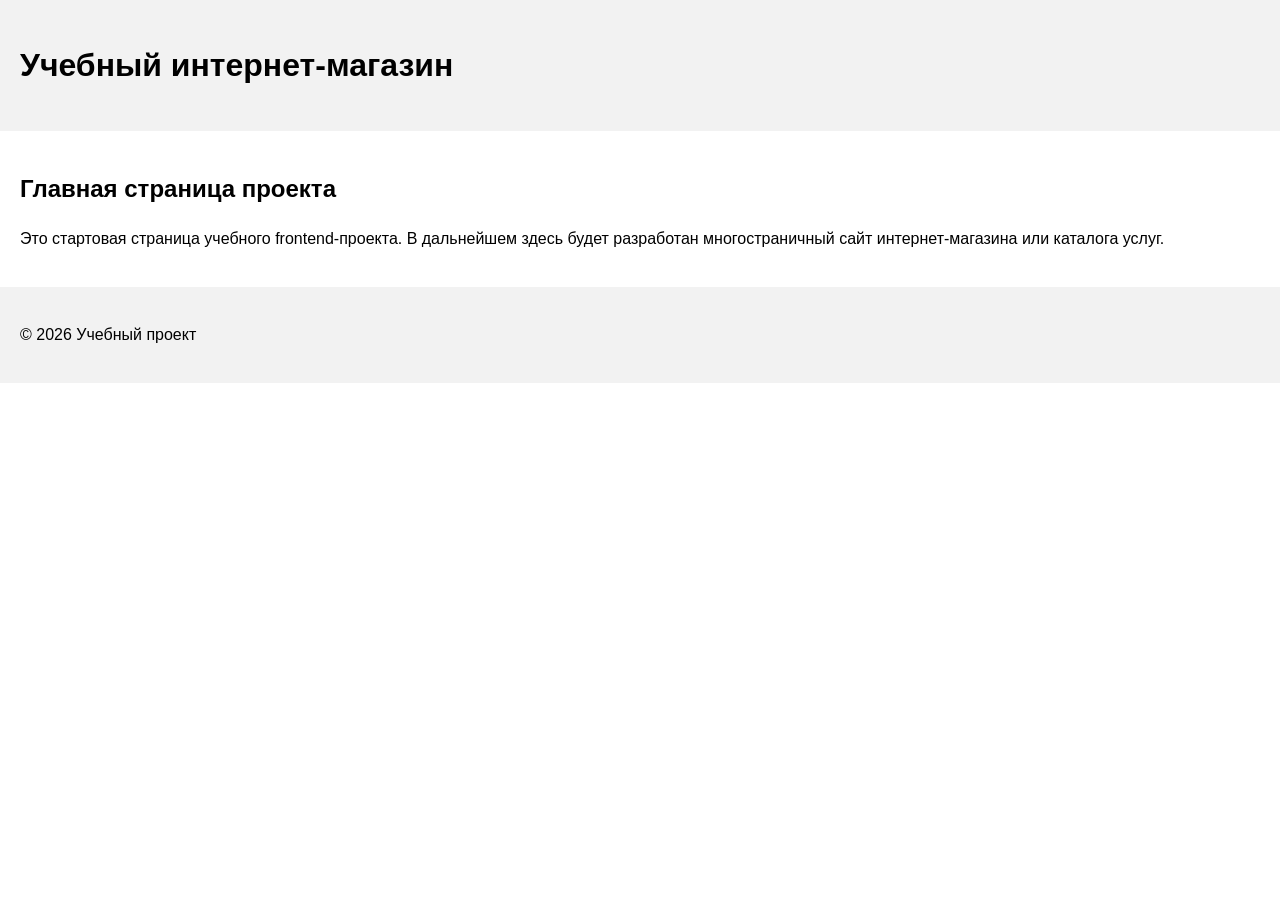
==== index.html @ f833968a "feat: initialize frontend project structure" ====
<!DOCTYPE html>
<html lang="en">
<head>
    <meta charset="UTF-8">
    <meta name="viewport" content="width=device-width, initial-scale=1.0">
    <title>Каталог товаров</title>
    <link rel="stylesheet" href="css/style.css">
</head>
<body>
    <header>
        <h1>Учебный интернет-магазин</h1>
        <nav>
            
        </nav>
    </header>

    <main>
        <section>
            <h2>Главная страница проекта</h2>
            <p>
                Это стартовая страница учебного frontend-проекта.
                В дальнейшем здесь будет разработан многостраничный сайт
                интернет-магазина или каталога услуг.
            </p>
        </section>
    </main>

    <footer>
        <p>&copy; 2026 Учебный проект</p>
    </footer>
</body>
</html>
---- css/style.css ----
:root {
 --color-bg: #ffffff;
 --color-text: #222222;
 --color-primary: #0057b8;
 --color-primary-dark: #003f86;
 --color-border: #dddddd;
 --color-danger: #b00020;
 --space-sm: 8px;
 --space-md: 16px;
 --space-lg: 24px;
 --radius-sm: 6px;
 --radius-md: 8px;
}

body {
  margin: 0;
  font-family: Arial, sans-serif;
  line-height: 1.5;
}

header,
main,
footer {
  padding: 20px;
}

header {
  background-color: #f2f2f2;
}

footer {
  background-color: #f2f2f2;
}
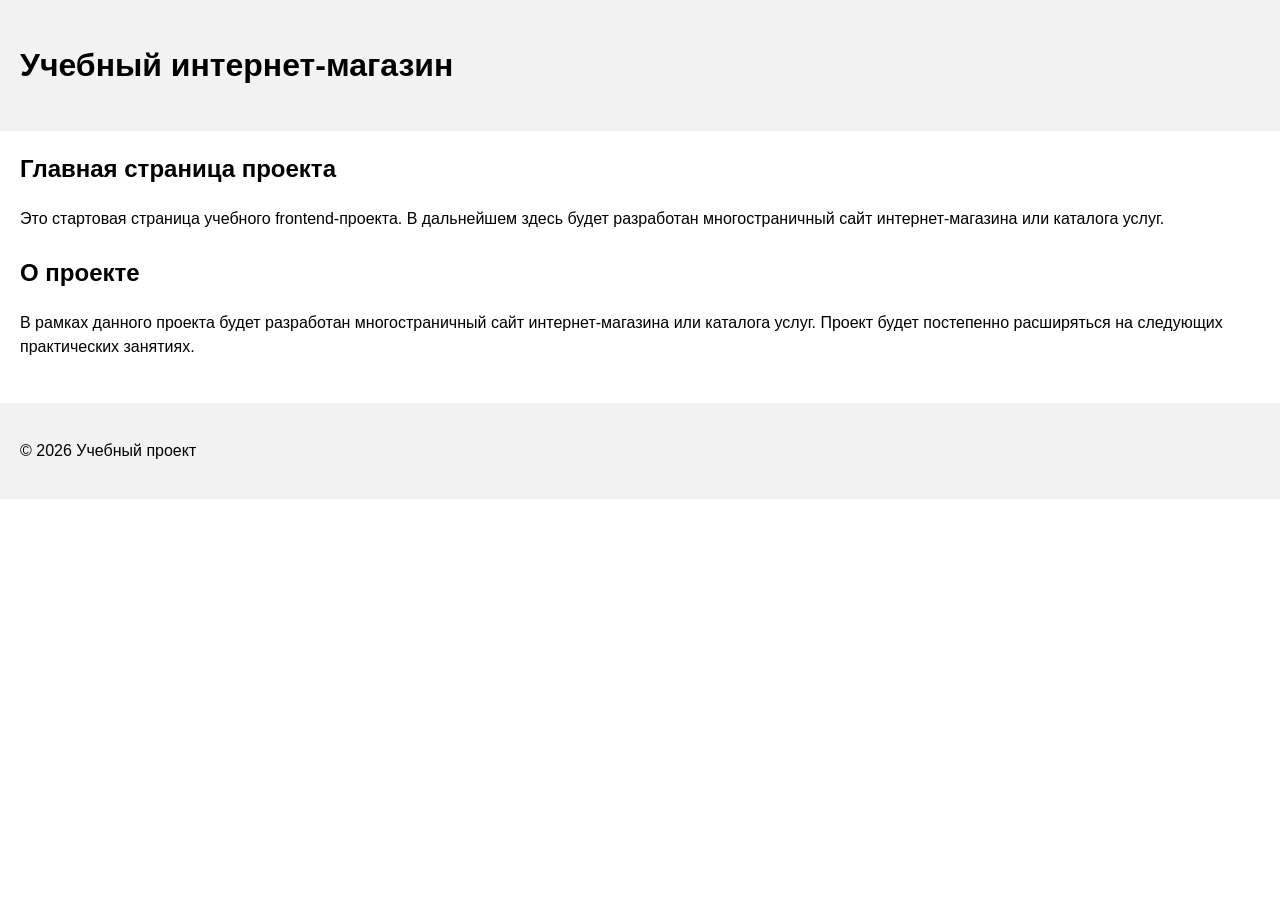
==== commit c6e39f1e: "feat: add project description section" ====
--- a/index.html
+++ b/index.html
@@ -23,6 +23,15 @@
                 интернет-магазина или каталога услуг.
             </p>
         </section>
+        <section>
+            <h2>О проекте</h2>
+            <p>
+                В рамках данного проекта будет разработан многостраничный сайт
+                интернет-магазина или каталога услуг. Проект будет постепенно
+                расширяться на следующих практических занятиях.
+            </p>
+        </section>
+
     </main>
 
     <footer>
--- a/css/style.css
+++ b/css/style.css
@@ -5,6 +5,7 @@
  --color-primary-dark: #003f86;
  --color-border: #dddddd;
  --color-danger: #b00020;
+ --color-grey-background: #f2f2f2;
  --space-sm: 8px;
  --space-md: 16px;
  --space-lg: 24px;
@@ -25,9 +26,17 @@
 }
 
 header {
-  background-color: #f2f2f2;
+  background-color: var(--color-grey-background);
 }
 
 footer {
-  background-color: #f2f2f2;
+  background-color: var(--color-grey-background);
 }
+
+section {
+  margin-bottom: 24px;
+}
+
+section h2 {
+  margin-top: 0;
+}
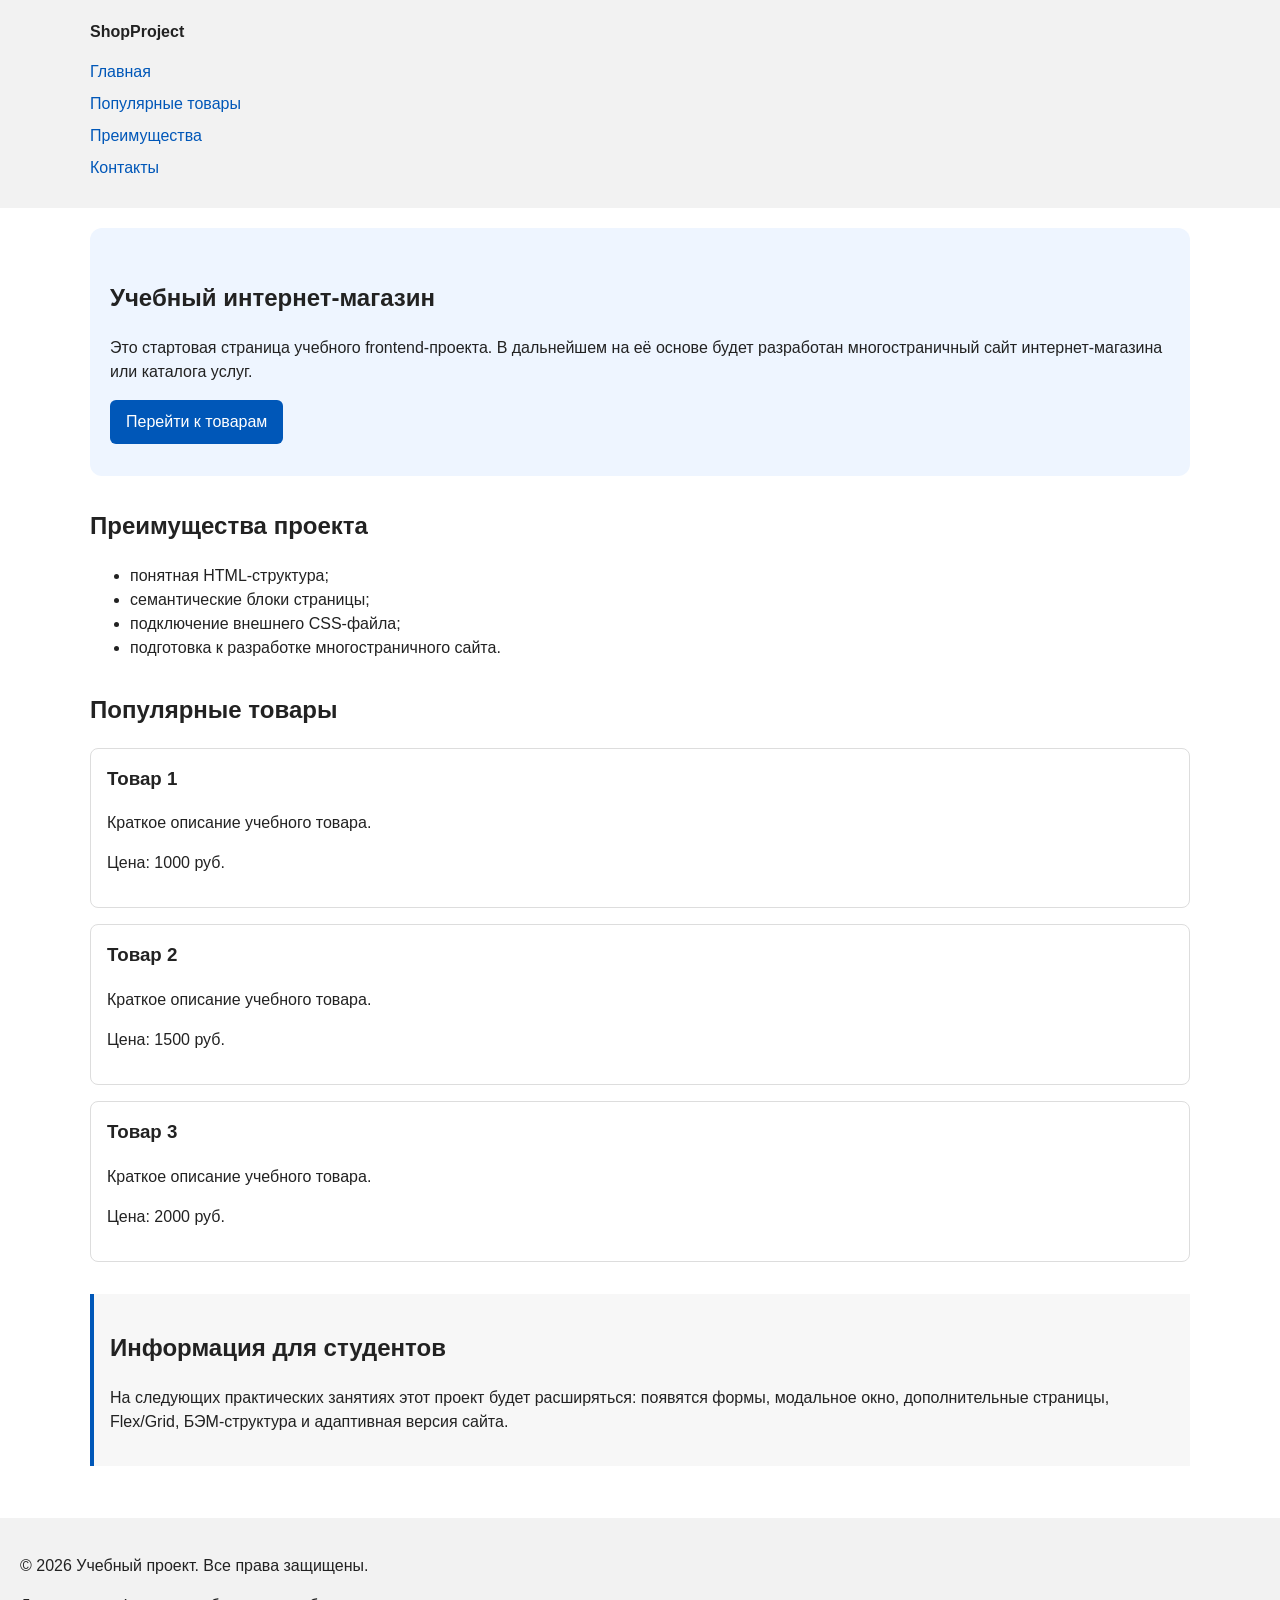
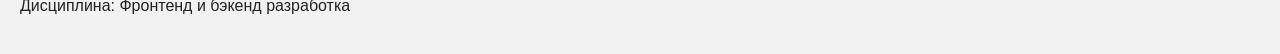
==== commit 45478d84: "feat: add semantic HTML structure and base CSS styles" ====
--- a/index.html
+++ b/index.html
@@ -3,39 +3,80 @@
 <head>
     <meta charset="UTF-8">
     <meta name="viewport" content="width=device-width, initial-scale=1.0">
-    <title>Каталог товаров</title>
+    <title>Учебный интернет-магазин</title>
     <link rel="stylesheet" href="css/style.css">
 </head>
 <body>
     <header>
-        <h1>Учебный интернет-магазин</h1>
-        <nav>
-            
-        </nav>
+        <div class="site-header">
+            <a class="site-logo" href="index.html">ShopProject</a>
+
+            <nav class="site-nav" aria-label="Основная навигация">
+            <ul class="site-nav__list">
+                <li><a href="index.html">Главная</a></li>
+                <li><a href="#popular">Популярные товары</a></li>
+                <li><a href="#advantages">Преимущества</a></li>
+                <li><a href="#contacts">Контакты</a></li>
+            </ul>
+            </nav>
+        </div>
     </header>
 
     <main>
-        <section>
-            <h2>Главная страница проекта</h2>
+        <section class="hero">
+            <h1>Учебный интернет-магазин</h1>
             <p>
                 Это стартовая страница учебного frontend-проекта.
-                В дальнейшем здесь будет разработан многостраничный сайт
+                В дальнейшем на её основе будет разработан многостраничный сайт
                 интернет-магазина или каталога услуг.
             </p>
+            <a class="button" href="#popular">Перейти к товарам</a>
         </section>
-        <section>
-            <h2>О проекте</h2>
+        <section class="section" id="advantages">
+            <h2>Преимущества проекта</h2>
+
+            <ul class="advantages-list">
+                <li>понятная HTML-структура;</li>
+                <li>семантические блоки страницы;</li>
+                <li>подключение внешнего CSS-файла;</li>
+                <li>подготовка к разработке многостраничного сайта.</li>
+            </ul>
+        </section>
+        <section class="section" id="popular">
+            <h2>Популярные товары</h2>
+
+            <article class="product-card">
+                <h3>Товар 1</h3>
+                <p>Краткое описание учебного товара.</p>
+                <p>Цена: 1000 руб.</p>
+            </article>
+
+            <article class="product-card">
+                <h3>Товар 2</h3>
+                <p>Краткое описание учебного товара.</p>
+                <p>Цена: 1500 руб.</p>
+            </article>
+
+            <article class="product-card">
+                <h3>Товар 3</h3>
+                <p>Краткое описание учебного товара.</p>
+                <p>Цена: 2000 руб.</p>
+            </article>
+        </section>
+        <aside class="aside-info">
+            <h2>Информация для студентов</h2>
             <p>
-                В рамках данного проекта будет разработан многостраничный сайт
-                интернет-магазина или каталога услуг. Проект будет постепенно
-                расширяться на следующих практических занятиях.
+                На следующих практических занятиях этот проект будет расширяться:
+                появятся формы, модальное окно, дополнительные страницы, Flex/Grid,
+                БЭМ-структура и адаптивная версия сайта.
             </p>
-        </section>
-
+        </aside>
     </main>
 
-    <footer>
-        <p>&copy; 2026 Учебный проект</p>
+    <footer id="contacts">
+        <p>&copy; 2026 Учебный проект. Все права защищены.</p>
+        <p>Дисциплина: Фронтенд и бэкенд разработка</p>
     </footer>
+
 </body>
 </html>
--- a/css/style.css
+++ b/css/style.css
@@ -1,3 +1,15 @@
+* {
+  box-sizing: border-box;
+}
+
+body {
+  margin: 0;
+  font-family: Arial, sans-serif;
+  line-height: 1.5;
+  color: #222222;
+  background-color: #ffffff;
+}
+
 :root {
  --color-bg: #ffffff;
  --color-text: #222222;
@@ -13,11 +25,7 @@
  --radius-md: 8px;
 }
 
-body {
-  margin: 0;
-  font-family: Arial, sans-serif;
-  line-height: 1.5;
-}
+
 
 header,
 main,
@@ -26,17 +34,89 @@
 }
 
 header {
-  background-color: var(--color-grey-background);
+  background-color: #f2f2f2;
 }
 
 footer {
-  background-color: var(--color-grey-background);
+  background-color: #f2f2f2;
 }
 
-section {
-  margin-bottom: 24px;
+.site-header {
+  max-width: 1100px;
+  margin: 0 auto;
 }
 
-section h2 {
+.site-logo {
+  font-weight: bold;
+  text-decoration: none;
+  color: #222222;
+}
+
+.site-nav__list {
+  padding: 0;
+  margin: 16px 0 0;
+  list-style: none;
+}
+
+.site-nav__list li {
+  margin-bottom: 8px;
+}
+
+.site-nav__list a {
+  color: #0057b8;
+  text-decoration: none;
+}
+
+.site-nav__list a:hover {
+  text-decoration: underline;
+}
+
+.hero {
+  max-width: 1100px;
+  margin: 0 auto 32px;
+  padding: 32px 20px;
+  background-color: #eef5ff;
+  border-radius: 12px;
+}
+
+.section {
+  max-width: 1100px;
+  margin: 0 auto 32px;
+}
+
+.section h2 {
   margin-top: 0;
 }
+
+.product-card {
+  margin-bottom: 16px;
+  padding: 16px;
+  border: 1px solid #dddddd;
+  border-radius: 8px;
+  background-color: #ffffff;
+}
+
+.product-card h3 {
+  margin-top: 0;
+}
+
+.button {
+  display: inline-block;
+  padding: 10px 16px;
+  color: #ffffff;
+  background-color: #0057b8;
+  text-decoration: none;
+  border-radius: 6px;
+}
+
+.button:hover {
+  background-color: #003f86;
+}
+
+.aside-info {
+  max-width: 1100px;
+  margin: 0 auto 32px;
+  padding: 16px;
+  border-left: 4px solid #0057b8;
+  background-color: #f7f7f7;
+}
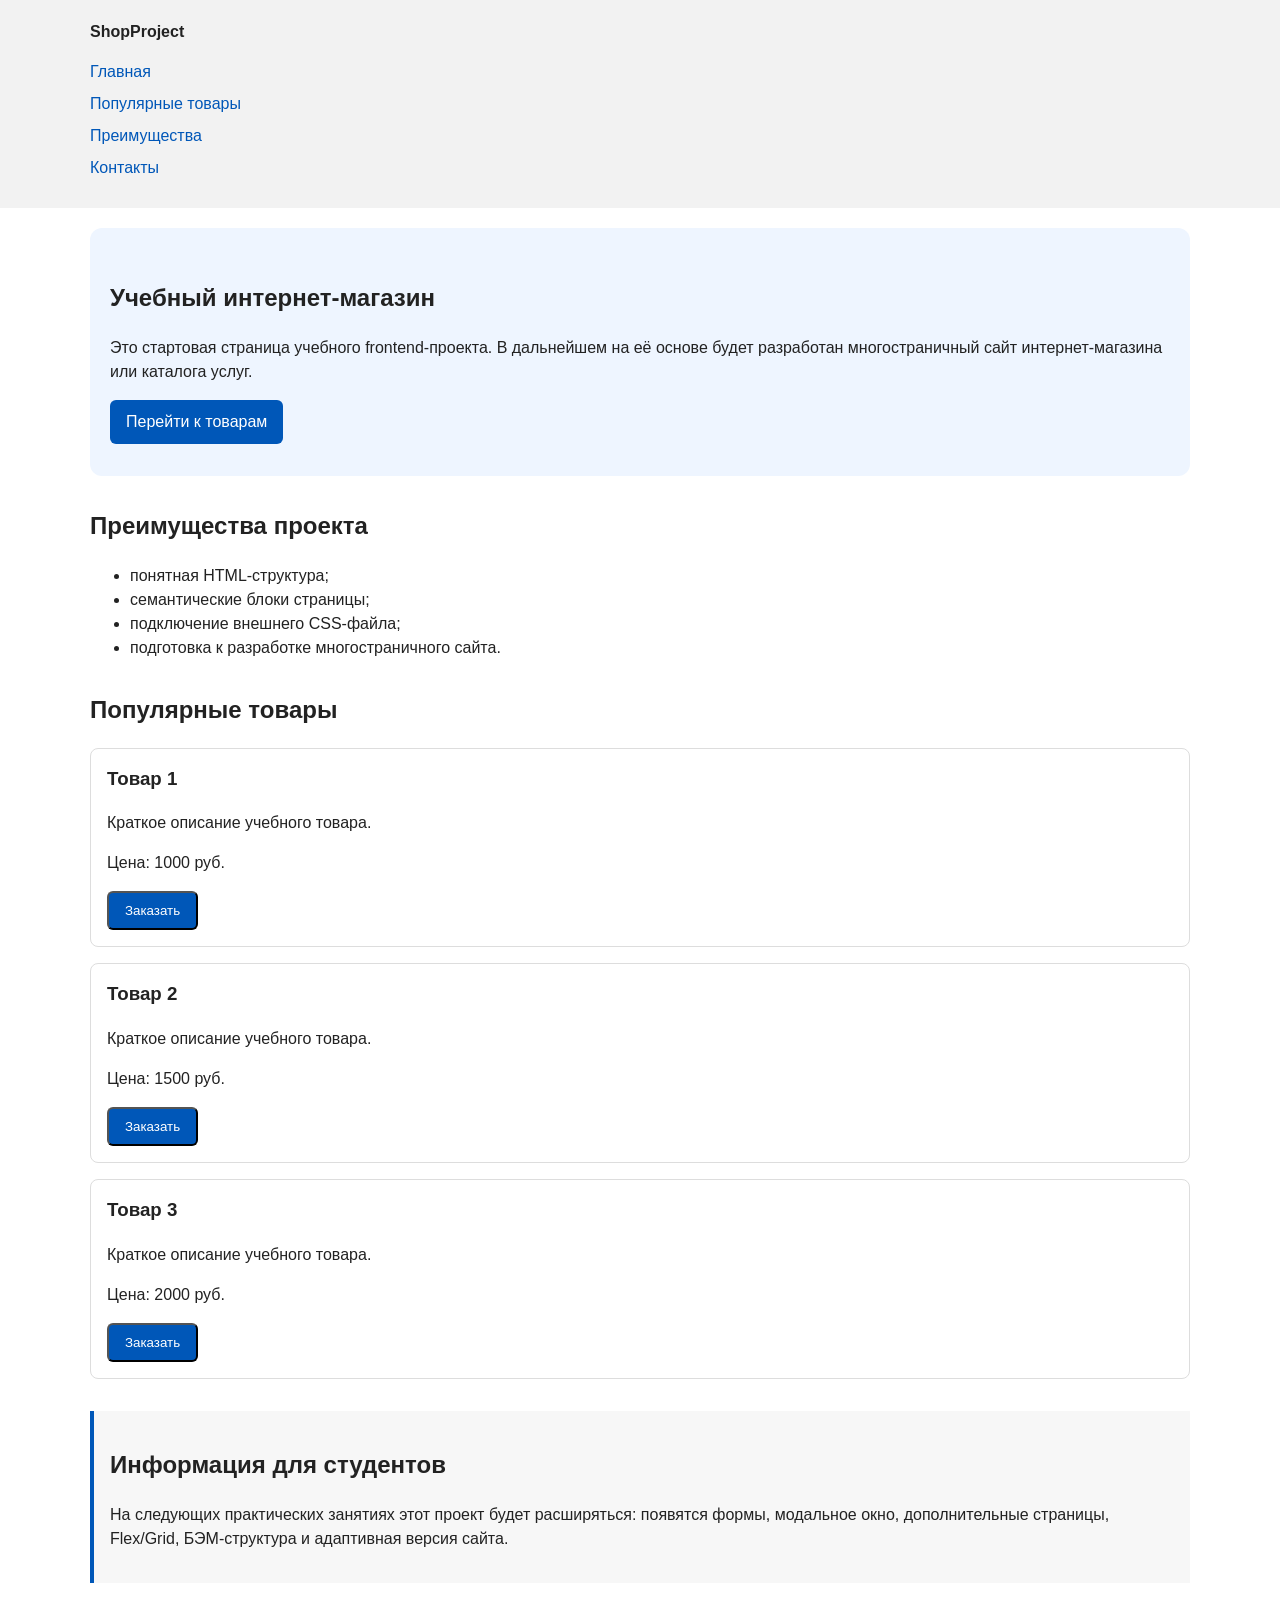
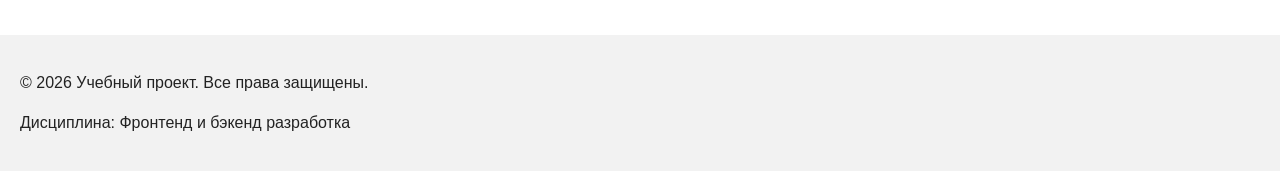
==== commit fa43b14f: "feat: add order form modal and validation" ====
--- a/index.html
+++ b/index.html
@@ -5,6 +5,7 @@
     <meta name="viewport" content="width=device-width, initial-scale=1.0">
     <title>Учебный интернет-магазин</title>
     <link rel="stylesheet" href="css/style.css">
+    <script src="js/main.js" defer></script>
 </head>
 <body>
     <header>
@@ -49,18 +50,28 @@
                 <h3>Товар 1</h3>
                 <p>Краткое описание учебного товара.</p>
                 <p>Цена: 1000 руб.</p>
+                <button class="button product-card__button" type="button" data-product="Товар 1">
+                Заказать
+                </button>
+
             </article>
 
             <article class="product-card">
                 <h3>Товар 2</h3>
                 <p>Краткое описание учебного товара.</p>
                 <p>Цена: 1500 руб.</p>
+                <button class="button product-card__button" type="button" data-product="Товар 2">
+                Заказать
+                </button>
             </article>
 
             <article class="product-card">
                 <h3>Товар 3</h3>
                 <p>Краткое описание учебного товара.</p>
                 <p>Цена: 2000 руб.</p>
+                <button class="button product-card__button" type="button" data-product="Товар 3">
+                Заказать
+                </button>
             </article>
         </section>
         <aside class="aside-info">
@@ -78,5 +89,101 @@
         <p>Дисциплина: Фронтенд и бэкенд разработка</p>
     </footer>
 
+    <dialog class="order-dialog" id="order-dialog" aria-labelledby="order-dialog-title">
+    <h2 id="order-dialog-title">Оформление заявки</h2>
+
+    <form class="order-form" id="order-form" action="#" method="post" novalidate>
+        <input id="selected-product" name="selected-product" type="hidden">
+
+        <div class="form-field">
+        <label for="order-name">Имя</label>
+        <input
+            id="order-name"
+            name="name"
+            type="text"
+            placeholder="Введите ваше имя"
+            minlength="2"
+            autocomplete="given-name"
+            required
+        >
+        </div>
+
+        <div class="form-field">
+            <label for="order-email">E-mail</label>
+            <input
+                id="order-email"
+                name="email"
+                type="email"
+                placeholder="example@mail.ru"
+                autocomplete="email"
+                required
+            >
+        </div>
+
+        <div class="form-field">
+            <label for="order-phone">Телефон</label>
+            <input
+                id="order-phone"
+                name="phone"
+                type="tel"
+                inputmode="tel"
+                placeholder="+7 (900) 000-00-00"
+                pattern="^\{+7, 8} \(\d{3}\) \d{3}-\d{2}-\d{2}$"
+                required
+            >
+            <small>Формат: +7(8) (800) 555-35-35</small>
+        </div>
+
+        <div class="form-field">
+            <label for="order-date">Дата связи</label>
+            <input
+                id="order-date"
+                name="date"
+                type="date"
+            >
+        </div>
+
+        <div class="form-field">
+        <label for="order-topic">Тема заявки</label>
+        <select id="order-topic" name="topic" required>
+            <option value="">Выберите тему</option>
+            <option value="product">Заказ товара</option>
+            <option value="consultation">Консультация</option>
+            <option value="delivery">Доставка</option>
+        </select>
+        </div>
+
+        <div class="form-field">
+        <label for="order-comment">Комментарий</label>
+        <textarea
+            id="order-comment"
+            name="comment"
+            rows="4"
+            placeholder="Укажите дополнительную информацию"
+        ></textarea>
+        </div>
+
+        <div class="form-field form-field--checkbox">
+        <label>
+            <input
+            id="order-agreement"
+            name="agreement"
+            type="checkbox"
+            required
+            >
+            Я согласен на обработку данных
+        </label>
+        </div>
+
+        <div class="form-actions">
+        <button type="button" id="close-order-dialog">Закрыть</button>
+        <button type="submit">Отправить заявку</button>
+        </div>
+    </form>
+    </dialog>
+
+    <p class="success-message" id="success-message" hidden>
+        Форма успешно отправлена!
+    </p>
 </body>
 </html>
--- a/css/style.css
+++ b/css/style.css
@@ -120,3 +120,69 @@
   border-left: 4px solid #0057b8;
   background-color: #f7f7f7;
 }
+
+.order-dialog {
+  width: min(100% - 32px, 560px);
+  padding: 24px;
+  border: none;
+  border-radius: 12px;
+}
+
+.order-dialog::backdrop {
+  background-color: rgba(0, 0, 0, 0.5);
+}
+
+.form-field {
+  margin-bottom: 16px;
+}
+
+.form-field label {
+  display: block;
+  margin-bottom: 6px;
+}
+
+.form-field input,
+.form-field select,
+.form-field textarea {
+  width: 100%;
+  padding: 10px 12px;
+  border: 1px solid #cccccc;
+  border-radius: 6px;
+  font: inherit;
+}
+
+.form-field input[type="checkbox"] {
+  width: auto;
+}
+
+.form-field small {
+  display: block;
+  margin-top: 4px;
+  color: #666666;
+}
+
+.form-field input:focus-visible,
+.form-field select:focus-visible,
+.form-field textarea:focus-visible,
+.form-actions button:focus-visible {
+  outline: 2px solid #0057b8;
+  outline-offset: 2px;
+}
+
+[aria-invalid="true"] {
+  border-color: #b00020;
+}
+
+.form-actions {
+  display: flex;
+  gap: 12px;
+  margin-top: 20px;
+}
+
+.success-message {
+  max-width: 1100px;
+  margin: 24px auto;
+  padding: 16px;
+  border-left: 4px solid #168a2f;
+  background-color: #eefaf0;
+}
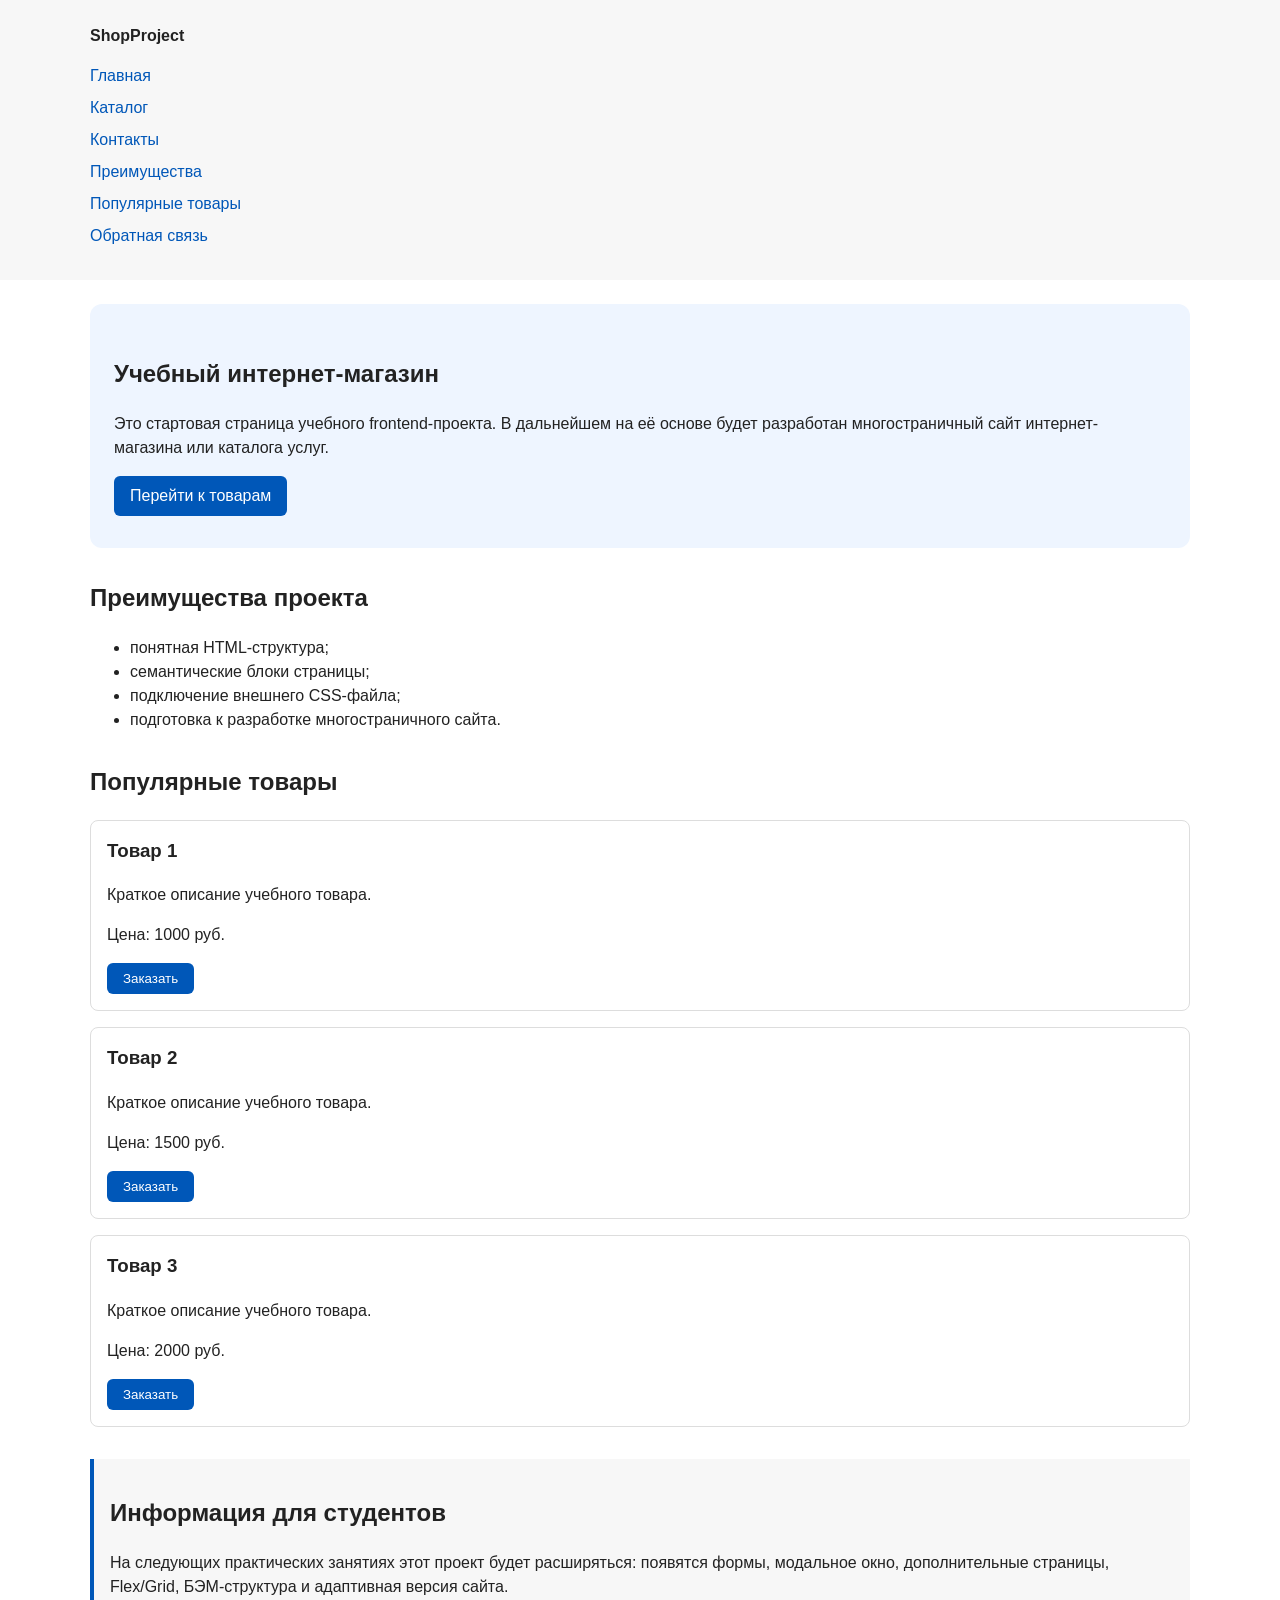
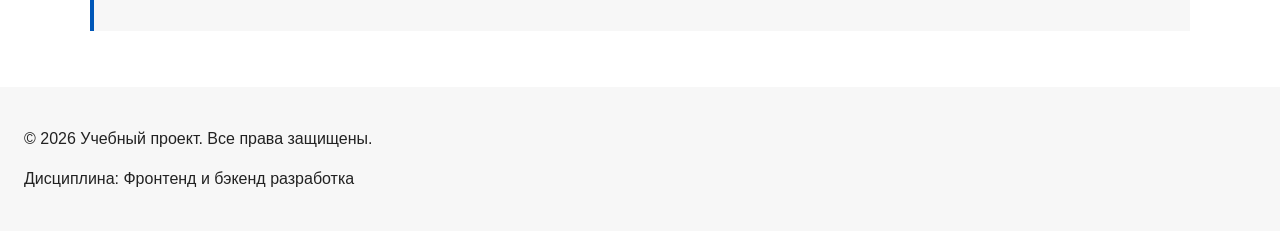
==== commit 9a17f314: "feat: add multi-page structure navigation and anchors" ====
--- a/index.html
+++ b/index.html
@@ -3,6 +3,11 @@
 <head>
     <meta charset="UTF-8">
     <meta name="viewport" content="width=device-width, initial-scale=1.0">
+    <meta property="og:type" content="website">
+    <meta property="og:title" content="Учебный интернет-магазин">
+    <meta property="og:description" content="Учебный frontend-проект интернет-магазина.">
+    <meta property="og:image" content="https://username.github.io/kr1-html-css-shop/images/preview.jpg">
+
     <title>Учебный интернет-магазин</title>
     <link rel="stylesheet" href="css/style.css">
     <script src="js/main.js" defer></script>
@@ -15,11 +20,14 @@
             <nav class="site-nav" aria-label="Основная навигация">
             <ul class="site-nav__list">
                 <li><a href="index.html">Главная</a></li>
-                <li><a href="#popular">Популярные товары</a></li>
-                <li><a href="#advantages">Преимущества</a></li>
-                <li><a href="#contacts">Контакты</a></li>
+                <li><a href="catalog.html">Каталог</a></li>
+                <li><a href="contacts.html">Контакты</a></li>
+                <li><a href="index.html#advantages">Преимущества</a></li>
+                <li><a href="index.html#popular">Популярные товары</a></li>
+                <li><a href="index.html#contacts">Обратная связь</a></li>
             </ul>
             </nav>
+
         </div>
     </header>
 
--- a/css/style.css
+++ b/css/style.css
@@ -1,3 +1,43 @@
+/* ===============================
+   1. Переменные проекта
+   =============================== */
+
+:root {
+  /* Основные цвета проекта */
+  --color-bg: #ffffff;
+  --color-text: #222222;
+  --color-muted: #666666;
+  --color-primary: #0057b8;
+  --color-primary-dark: #003f86;
+  --color-border: #dddddd;
+  --color-surface: #f7f7f7;
+  --color-surface-accent: #eef5ff;
+  --color-danger: #b00020;
+  --color-success: #168a2f;
+  --color-success-bg: #eefaf0;
+  --color-white: #ffffff;
+
+  /* Отступы */
+  --space-xs: 4px;
+  --space-sm: 8px;
+  --space-md: 16px;
+  --space-lg: 24px;
+  --space-xl: 32px;
+
+  /* Скругления */
+  --radius-sm: 6px;
+  --radius-md: 8px;
+  --radius-lg: 12px;
+
+  /* Размеры */
+  --container-width: 1100px;
+}
+
+/* ===============================
+   2. Базовые стили
+   =============================== */
+
+
 * {
   box-sizing: border-box;
 }
@@ -6,40 +46,52 @@
   margin: 0;
   font-family: Arial, sans-serif;
   line-height: 1.5;
-  color: #222222;
-  background-color: #ffffff;
-}
-
-:root {
- --color-bg: #ffffff;
- --color-text: #222222;
- --color-primary: #0057b8;
- --color-primary-dark: #003f86;
- --color-border: #dddddd;
- --color-danger: #b00020;
- --color-grey-background: #f2f2f2;
- --space-sm: 8px;
- --space-md: 16px;
- --space-lg: 24px;
- --radius-sm: 6px;
- --radius-md: 8px;
-}
-
-
+  color: var(--color-text);
+  background-color: var(--color-bg);
+}
 
 header,
 main,
 footer {
-  padding: 20px;
-}
+  padding: var(--space-lg);
+}
+
 
 header {
-  background-color: #f2f2f2;
+  background-color: var(--color-surface);
 }
 
 footer {
-  background-color: #f2f2f2;
-}
+  background-color: var(--color-surface);
+}
+
+html {
+  scroll-behavior: smooth;
+}
+
+:target {
+  outline: 2px dashed var(--color-primary);
+  outline-offset: 4px;
+}
+
+
+/* ===============================
+   3. Общие элементы интерфейса
+   =============================== */
+
+a {
+  color: var(--color-primary);
+}
+
+a:hover {
+  color: var(--color-primary-dark);
+}
+
+a:focus-visible {
+  outline: 2px solid var(--color-primary);
+  outline-offset: 3px;
+}
+
 
 .site-header {
   max-width: 1100px;
@@ -71,61 +123,91 @@
   text-decoration: underline;
 }
 
+/* ===============================
+   4. Компоненты страницы
+   =============================== */
+
 .hero {
-  max-width: 1100px;
-  margin: 0 auto 32px;
-  padding: 32px 20px;
-  background-color: #eef5ff;
-  border-radius: 12px;
+  max-width: var(--container-width);
+  margin: 0 auto var(--space-xl);
+  padding: var(--space-xl) var(--space-lg);
+  background-color: var(--color-surface-accent);
+  border-radius: var(--radius-lg);
 }
 
 .section {
-  max-width: 1100px;
-  margin: 0 auto 32px;
+  max-width: var(--container-width);
+  margin: 0 auto var(--space-xl);
 }
 
 .section h2 {
   margin-top: 0;
 }
 
+
 .product-card {
-  margin-bottom: 16px;
-  padding: 16px;
-  border: 1px solid #dddddd;
-  border-radius: 8px;
-  background-color: #ffffff;
+  margin-bottom: var(--space-md);
+  padding: var(--space-md);
+  border: 1px solid var(--color-border);
+  border-radius: var(--radius-md);
+  background-color: var(--color-bg);
+}
+
+.product-card:hover {
+  border-color: var(--color-primary);
 }
 
 .product-card h3 {
   margin-top: 0;
 }
 
+
 .button {
   display: inline-block;
-  padding: 10px 16px;
-  color: #ffffff;
-  background-color: #0057b8;
+  padding: var(--space-sm) var(--space-md);
+  color: var(--color-white);
+  background-color: var(--color-primary);
   text-decoration: none;
-  border-radius: 6px;
+  border: none;
+  border-radius: var(--radius-sm);
+  cursor: pointer;
 }
 
 .button:hover {
-  background-color: #003f86;
-}
+  background-color: var(--color-primary-dark);
+  color: var(--color-white);
+
+}
+
+.button:focus-visible {
+  outline: 2px solid var(--color-primary);
+  outline-offset: 3px;
+}
+
+.button:disabled {
+  opacity: 0.6;
+  cursor: not-allowed;
+}
+
 
 .aside-info {
-  max-width: 1100px;
-  margin: 0 auto 32px;
-  padding: 16px;
-  border-left: 4px solid #0057b8;
-  background-color: #f7f7f7;
-}
+  max-width: var(--container-width);
+  margin: 0 auto var(--space-xl);
+  padding: var(--space-md);
+  border-left: 4px solid var(--color-primary);
+  background-color: var(--color-surface);
+}
+
+
+/* ===============================
+   5. Форма и модальное окно
+   =============================== */
 
 .order-dialog {
   width: min(100% - 32px, 560px);
-  padding: 24px;
+  padding: var(--space-lg);
   border: none;
-  border-radius: 12px;
+  border-radius: var(--radius-lg);
 }
 
 .order-dialog::backdrop {
@@ -133,12 +215,12 @@
 }
 
 .form-field {
-  margin-bottom: 16px;
+  margin-bottom: var(--space-md);
 }
 
 .form-field label {
   display: block;
-  margin-bottom: 6px;
+  margin-bottom: var(--space-xs);
 }
 
 .form-field input,
@@ -146,8 +228,8 @@
 .form-field textarea {
   width: 100%;
   padding: 10px 12px;
-  border: 1px solid #cccccc;
-  border-radius: 6px;
+  border: 1px solid var(--color-border);
+  border-radius: var(--radius-sm);
   font: inherit;
 }
 
@@ -157,21 +239,28 @@
 
 .form-field small {
   display: block;
-  margin-top: 4px;
-  color: #666666;
+  margin-top: var(--space-xs);
+  color: var(--color-muted);
+}
+
+.form-field input:hover,
+.form-field select:hover,
+.form-field textarea:hover {
+  border-color: var(--color-primary);
 }
 
 .form-field input:focus-visible,
 .form-field select:focus-visible,
 .form-field textarea:focus-visible,
 .form-actions button:focus-visible {
-  outline: 2px solid #0057b8;
-  outline-offset: 2px;
+  outline: 2px solid var(--color-primary);
+  outline-offset: 3px;
 }
 
 [aria-invalid="true"] {
-  border-color: #b00020;
-}
+  border-color: var(--color-danger);
+}
+
 
 .form-actions {
   display: flex;
@@ -180,9 +269,25 @@
 }
 
 .success-message {
-  max-width: 1100px;
-  margin: 24px auto;
-  padding: 16px;
-  border-left: 4px solid #168a2f;
-  background-color: #eefaf0;
-}
+  max-width: var(--container-width);
+  margin: var(--space-lg) auto;
+  padding: var(--space-md);
+  border-left: 4px solid var(--color-success);
+  background-color: var(--color-success-bg);
+}
+
+.breadcrumbs {
+  max-width: var(--container-width);
+  margin: 0 auto var(--space-md);
+  font-size: 14px;
+  color: var(--color-muted);
+}
+
+.breadcrumbs a {
+  color: var(--color-primary);
+}
+
+.breadcrumbs span::before {
+  content: " / ";
+  color: var(--color-muted);
+}
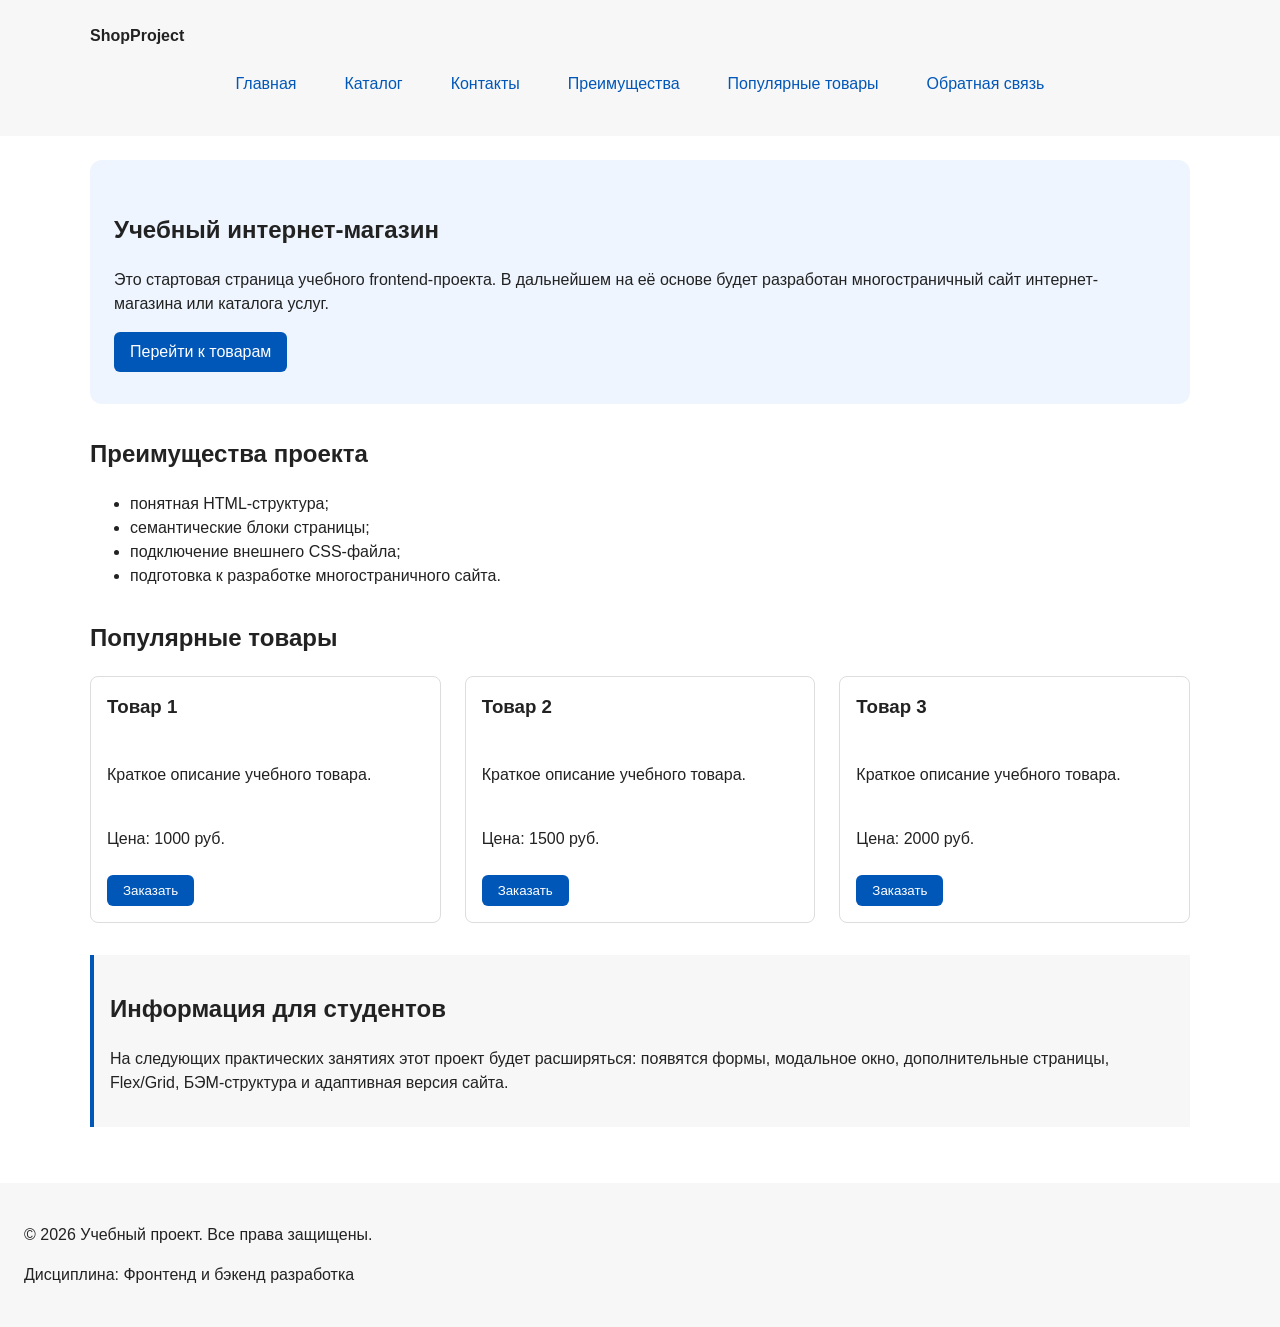
==== commit 0cb35059: "feat: add flex navigation and grid catalog layout" ====
--- a/index.html
+++ b/index.html
@@ -54,34 +54,36 @@
         <section class="section" id="popular">
             <h2>Популярные товары</h2>
 
-            <article class="product-card">
+            <div class="products-grid">
+                <article class="product-card">
                 <h3>Товар 1</h3>
                 <p>Краткое описание учебного товара.</p>
                 <p>Цена: 1000 руб.</p>
                 <button class="button product-card__button" type="button" data-product="Товар 1">
-                Заказать
+                    Заказать
                 </button>
+                </article>
 
-            </article>
-
-            <article class="product-card">
+                <article class="product-card">
                 <h3>Товар 2</h3>
                 <p>Краткое описание учебного товара.</p>
                 <p>Цена: 1500 руб.</p>
                 <button class="button product-card__button" type="button" data-product="Товар 2">
-                Заказать
+                    Заказать
                 </button>
-            </article>
+                </article>
 
-            <article class="product-card">
+                <article class="product-card">
                 <h3>Товар 3</h3>
                 <p>Краткое описание учебного товара.</p>
                 <p>Цена: 2000 руб.</p>
                 <button class="button product-card__button" type="button" data-product="Товар 3">
-                Заказать
+                    Заказать
                 </button>
-            </article>
+                </article>
+            </div>
         </section>
+
         <aside class="aside-info">
             <h2>Информация для студентов</h2>
             <p>
--- a/css/style.css
+++ b/css/style.css
@@ -105,23 +105,34 @@
 }
 
 .site-nav__list {
+  display: flex;
+  flex-wrap: wrap;
+  justify-content: center;
+  align-items: center;
+  gap: var(--space-md);
   padding: 0;
-  margin: 16px 0 0;
+  margin: var(--space-md) 0 0;
   list-style: none;
 }
+
 
 .site-nav__list li {
   margin-bottom: 8px;
 }
 
 .site-nav__list a {
-  color: #0057b8;
+  display: inline-block;
+  padding: var(--space-sm) var(--space-md);
+  color: var(--color-primary);
   text-decoration: none;
+  border-radius: var(--radius-sm);
 }
 
 .site-nav__list a:hover {
-  text-decoration: underline;
-}
+  color: var(--color-white);
+  background-color: var(--color-primary);
+}
+
 
 /* ===============================
    4. Компоненты страницы
@@ -144,14 +155,22 @@
   margin-top: 0;
 }
 
-
 .product-card {
-  margin-bottom: var(--space-md);
+  display: flex;
+  flex-direction: column;
+  gap: var(--space-sm);
+  margin-bottom: 0;
   padding: var(--space-md);
   border: 1px solid var(--color-border);
   border-radius: var(--radius-md);
   background-color: var(--color-bg);
 }
+
+.product-card .button {
+  margin-top: auto;
+  align-self: flex-start;
+}
+
 
 .product-card:hover {
   border-color: var(--color-primary);
@@ -291,3 +310,59 @@
   content: " / ";
   color: var(--color-muted);
 }
+
+.products-grid {
+  display: grid;
+  grid-template-columns: repeat(3, 1fr);
+  gap: var(--space-lg);
+}
+
+.catalog-layout {
+  max-width: var(--container-width);
+  margin: 0 auto var(--space-xl);
+  display: grid;
+  grid-template-columns: 260px 1fr;
+  grid-template-areas: "filters products";
+  gap: var(--space-lg);
+}
+
+.catalog-filters {
+  grid-area: filters;
+  padding: var(--space-md);
+  border: 1px solid var(--color-border);
+  border-radius: var(--radius-md);
+  background-color: var(--color-surface);
+}
+
+.catalog-products {
+  grid-area: products;
+}
+
+.filters-form {
+  display: grid;
+  gap: var(--space-md);
+}
+
+.filters-form fieldset {
+  margin: 0;
+  padding: var(--space-md);
+  border: 1px solid var(--color-border);
+  border-radius: var(--radius-sm);
+}
+
+.filters-form legend {
+  font-weight: 700;
+}
+
+.filters-form label {
+  display: block;
+  margin-bottom: var(--space-sm);
+}
+
+.filters-form input[type="number"] {
+  width: 100%;
+  padding: 8px 10px;
+  border: 1px solid var(--color-border);
+  border-radius: var(--radius-sm);
+  font: inherit;
+}
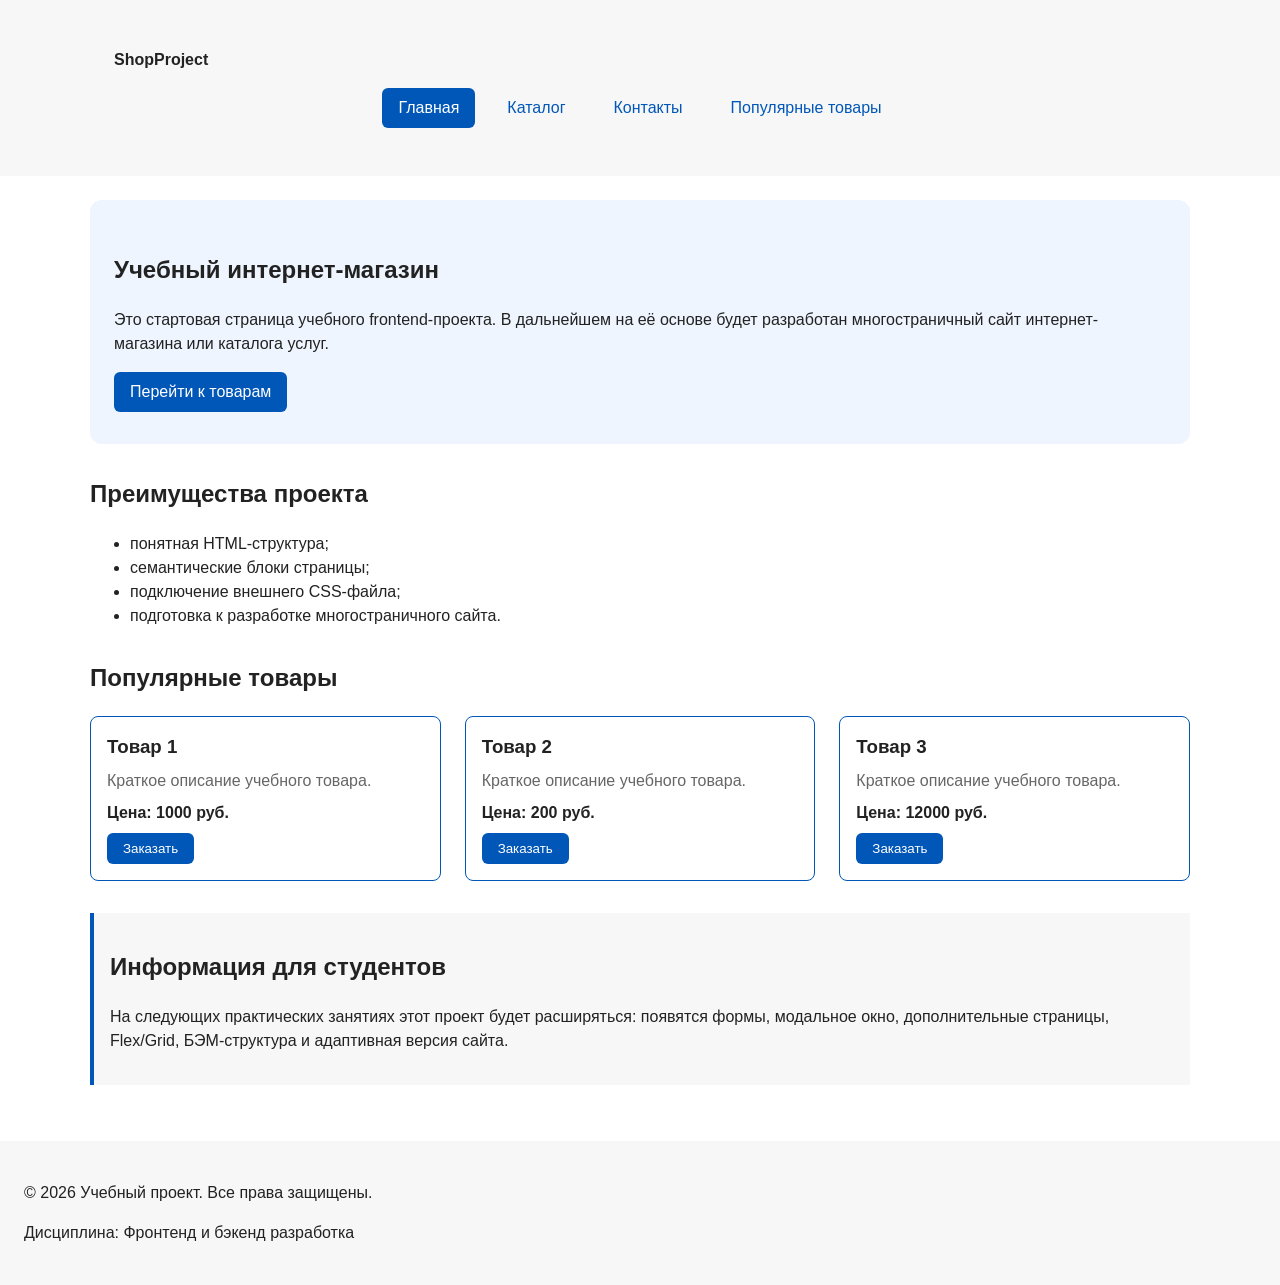
==== commit 0e2851be: "refactor: apply BEM naming to CSS classes" ====
--- a/index.html
+++ b/index.html
@@ -13,23 +13,33 @@
     <script src="js/main.js" defer></script>
 </head>
 <body>
-    <header>
-        <div class="site-header">
-            <a class="site-logo" href="index.html">ShopProject</a>
+    <header class="site-header">
+        <div class="site-header__inner">
+            <a class="site-header__logo" href="index.html">ShopProject</a>
 
             <nav class="site-nav" aria-label="Основная навигация">
             <ul class="site-nav__list">
-                <li><a href="index.html">Главная</a></li>
-                <li><a href="catalog.html">Каталог</a></li>
-                <li><a href="contacts.html">Контакты</a></li>
-                <li><a href="index.html#advantages">Преимущества</a></li>
-                <li><a href="index.html#popular">Популярные товары</a></li>
-                <li><a href="index.html#contacts">Обратная связь</a></li>
+                <li class="site-nav__item">
+                <a class="site-nav__link site-nav__link--active" href="index.html">
+                    Главная
+                </a>
+                </li>
+                <li class="site-nav__item">
+                <a class="site-nav__link" href="catalog.html">Каталог</a>
+                </li>
+                <li class="site-nav__item">
+                <a class="site-nav__link" href="contacts.html">Контакты</a>
+                </li>
+                <li class="site-nav__item">
+                <a class="site-nav__link" href="index.html#popular">
+                    Популярные товары
+                </a>
+                </li>
             </ul>
             </nav>
-
         </div>
     </header>
+
 
     <main>
         <section class="hero">
@@ -53,33 +63,42 @@
         </section>
         <section class="section" id="popular">
             <h2>Популярные товары</h2>
-
             <div class="products-grid">
-                <article class="product-card">
-                <h3>Товар 1</h3>
-                <p>Краткое описание учебного товара.</p>
-                <p>Цена: 1000 руб.</p>
-                <button class="button product-card__button" type="button" data-product="Товар 1">
-                    Заказать
-                </button>
+                <article class="product-card product-card--featured">
+                    <h3 class="product-card__title">Товар 1</h3>
+                    <p class="product-card__description">Краткое описание учебного товара.</p>
+                    <p class="product-card__price">Цена: 1000 руб.</p>
+                    <button
+                        class="button product-card__button"
+                        type="button"
+                        data-product="Товар 1"
+                    >
+                        Заказать
+                    </button>
                 </article>
-
-                <article class="product-card">
-                <h3>Товар 2</h3>
-                <p>Краткое описание учебного товара.</p>
-                <p>Цена: 1500 руб.</p>
-                <button class="button product-card__button" type="button" data-product="Товар 2">
-                    Заказать
-                </button>
+                <article class="product-card product-card--featured">
+                    <h3 class="product-card__title">Товар 2</h3>
+                    <p class="product-card__description">Краткое описание учебного товара.</p>
+                    <p class="product-card__price">Цена: 200 руб.</p>
+                    <button
+                        class="button product-card__button"
+                        type="button"
+                        data-product="Товар 1"
+                    >
+                        Заказать
+                    </button>
                 </article>
-
-                <article class="product-card">
-                <h3>Товар 3</h3>
-                <p>Краткое описание учебного товара.</p>
-                <p>Цена: 2000 руб.</p>
-                <button class="button product-card__button" type="button" data-product="Товар 3">
-                    Заказать
-                </button>
+                <article class="product-card product-card--featured">
+                    <h3 class="product-card__title">Товар 3</h3>
+                    <p class="product-card__description">Краткое описание учебного товара.</p>
+                    <p class="product-card__price">Цена: 12000 руб.</p>
+                    <button
+                        class="button product-card__button"
+                        type="button"
+                        data-product="Товар 1"
+                    >
+                        Заказать
+                    </button>
                 </article>
             </div>
         </section>
@@ -186,8 +205,14 @@
         </div>
 
         <div class="form-actions">
-        <button type="button" id="close-order-dialog">Закрыть</button>
-        <button type="submit">Отправить заявку</button>
+            <button class="button button--primary" type="submit">
+            Отправить заявку
+            </button>
+
+            <button class="button button--secondary" id="close-order-dialog" type="button">
+            Закрыть
+            </button>
+
         </div>
     </form>
     </dialog>
--- a/css/style.css
+++ b/css/style.css
@@ -43,6 +43,9 @@
 }
 
 body {
+  display: flex;
+  flex-direction: column;
+  min-height: 100vh; 
   margin: 0;
   font-family: Arial, sans-serif;
   line-height: 1.5;
@@ -56,6 +59,9 @@
   padding: var(--space-lg);
 }
 
+main {
+  flex-grow: 1; 
+}
 
 header {
   background-color: var(--color-surface);
@@ -94,14 +100,19 @@
 
 
 .site-header {
-  max-width: 1100px;
+  background-color: var(--color-surface);
+}
+
+.site-header__inner {
+  max-width: var(--container-width);
   margin: 0 auto;
-}
-
-.site-logo {
-  font-weight: bold;
+  padding: var(--space-lg);
+}
+
+.site-header__logo {
+  font-weight: 700;
+  color: var(--color-text);
   text-decoration: none;
-  color: #222222;
 }
 
 .site-nav__list {
@@ -115,12 +126,7 @@
   list-style: none;
 }
 
-
-.site-nav__list li {
-  margin-bottom: 8px;
-}
-
-.site-nav__list a {
+.site-nav__link {
   display: inline-block;
   padding: var(--space-sm) var(--space-md);
   color: var(--color-primary);
@@ -128,10 +134,21 @@
   border-radius: var(--radius-sm);
 }
 
-.site-nav__list a:hover {
+.site-nav__link:hover {
   color: var(--color-white);
   background-color: var(--color-primary);
 }
+
+.site-nav__link:focus-visible {
+  outline: 2px solid var(--color-primary);
+  outline-offset: 3px;
+}
+
+.site-nav__link--active {
+  color: var(--color-white);
+  background-color: var(--color-primary);
+}
+
 
 
 /* ===============================
@@ -159,26 +176,48 @@
   display: flex;
   flex-direction: column;
   gap: var(--space-sm);
-  margin-bottom: 0;
   padding: var(--space-md);
   border: 1px solid var(--color-border);
   border-radius: var(--radius-md);
   background-color: var(--color-bg);
 }
 
-.product-card .button {
+.product-card:hover {
+  border-color: var(--color-primary);
+}
+
+.product-card--featured {
+  border-color: var(--color-primary);
+}
+
+.product-card--discount {
+  border-color: var(--color-danger);
+}
+
+.product-card__title {
+  margin: 0;
+  color: var(--color-text);
+}
+
+.product-card__description {
+  margin: 0;
+  color: var(--color-muted);
+}
+
+.product-card__price {
+  margin: 0;
+  font-weight: 700;
+}
+
+.product-card--discount .product-card__price {
+  color: var(--color-danger);
+}
+
+.product-card__button {
   margin-top: auto;
   align-self: flex-start;
 }
 
-
-.product-card:hover {
-  border-color: var(--color-primary);
-}
-
-.product-card h3 {
-  margin-top: 0;
-}
 
 
 .button {
@@ -192,6 +231,7 @@
   cursor: pointer;
 }
 
+
 .button:hover {
   background-color: var(--color-primary-dark);
   color: var(--color-white);
@@ -207,6 +247,38 @@
   opacity: 0.6;
   cursor: not-allowed;
 }
+
+.button--primary {
+  color: var(--color-white);
+  background-color: var(--color-primary);
+}
+
+.button--primary:hover {
+  background-color: var(--color-primary-dark);
+}
+
+.button--secondary {
+  color: var(--color-primary);
+  background-color: transparent;
+  border: 1px solid var(--color-primary);
+}
+
+.button--secondary:hover {
+  color: var(--color-white);
+  background-color: var(--color-primary);
+}
+
+.button:focus-visible {
+  outline: 2px solid var(--color-primary);
+  outline-offset: 3px;
+}
+
+.button:disabled,
+.button--disabled {
+  opacity: 0.6;
+  cursor: not-allowed;
+}
+
 
 
 .aside-info {
@@ -302,14 +374,15 @@
   color: var(--color-muted);
 }
 
-.breadcrumbs a {
+.breadcrumbs__link {
   color: var(--color-primary);
 }
 
-.breadcrumbs span::before {
+.breadcrumbs__current::before {
   content: " / ";
   color: var(--color-muted);
 }
+
 
 .products-grid {
   display: grid;
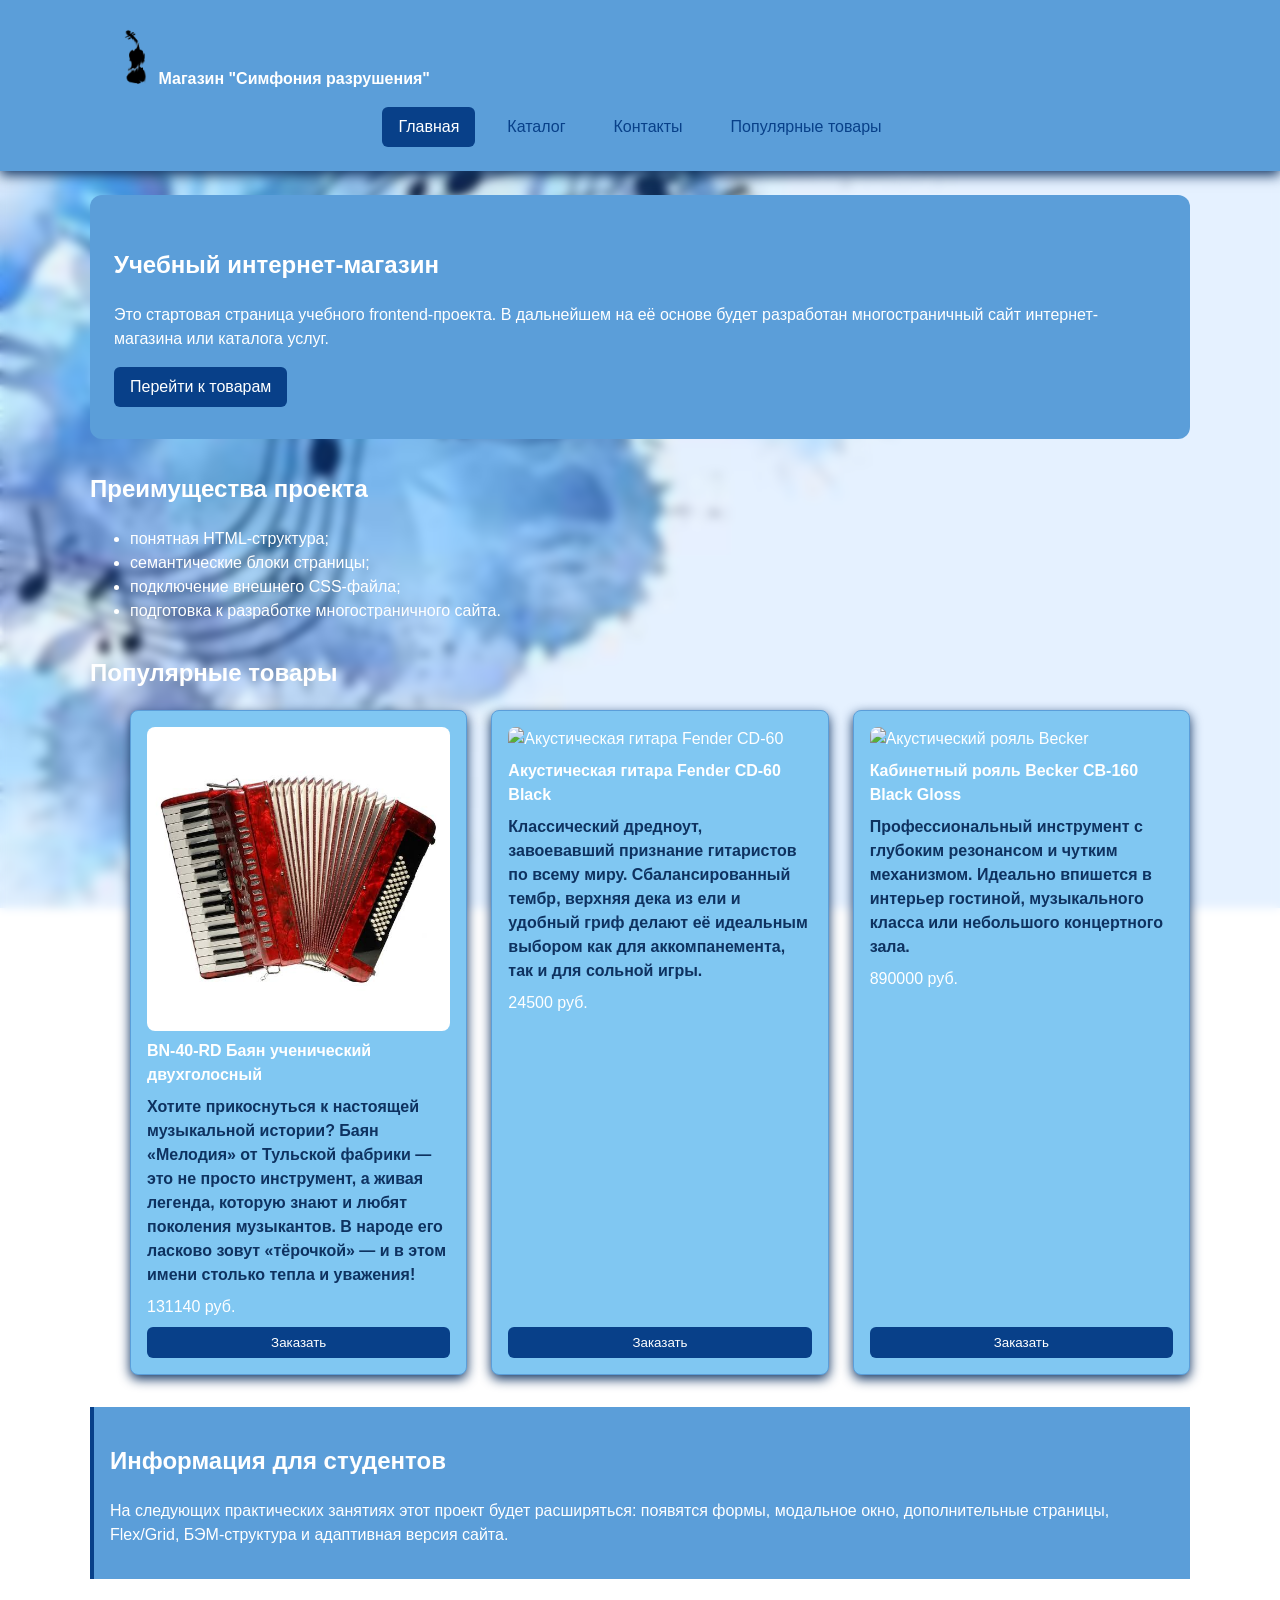
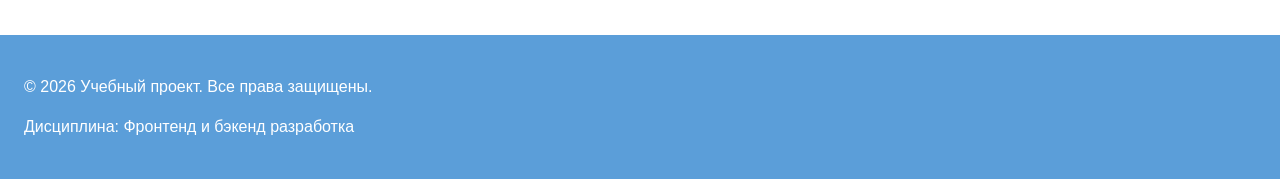
==== commit 8e3f8c68: "feature: added individual UI and ability to visualize products from JSON objects" ====
--- a/index.html
+++ b/index.html
@@ -10,12 +10,13 @@
 
     <title>Учебный интернет-магазин</title>
     <link rel="stylesheet" href="css/style.css">
-    <script src="js/main.js" defer></script>
+    <script type="module" src="js/main.js" defer></script>
 </head>
 <body>
     <header class="site-header">
         <div class="site-header__inner">
-            <a class="site-header__logo" href="index.html">ShopProject</a>
+            <img class="site-header-logo-img" src="images/СимфонияРазрушения.png" alt="СимфонияРазрушения">
+            <a class="site-header__logo" href="index.html">Магазин "Симфония разрушения"</a>
 
             <nav class="site-nav" aria-label="Основная навигация">
             <ul class="site-nav__list">
@@ -63,11 +64,14 @@
         </section>
         <section class="section" id="popular">
             <h2>Популярные товары</h2>
-            <div class="products-grid">
+
+            <ul id="hit-list" class="products-grid" aria-label="Список задач"></ul>
+            <!-- <div class="products-grid">
                 <article class="product-card product-card--featured">
-                    <h3 class="product-card__title">Товар 1</h3>
-                    <p class="product-card__description">Краткое описание учебного товара.</p>
-                    <p class="product-card__price">Цена: 1000 руб.</p>
+                    <img class="product-card-image" src="images/Баян.jpg"/>
+                    <h3 class="product-card__title">BN-40-RD Баян ученический двухголосный</h3>
+                    <p class="product-card__description">Хотите прикоснуться к настоящей музыкальной истории? Баян «Мелодия» от Тульской фабрики — это не просто инструмент, а живая легенда, которую знают и любят поколения музыкантов. В народе его ласково зовут «тёрочкой» — и в этом имени столько тепла и уважения!</p>
+                    <p class="product-card__price">Цена: 131 140 руб.</p>
                     <button
                         class="button product-card__button"
                         type="button"
@@ -77,9 +81,10 @@
                     </button>
                 </article>
                 <article class="product-card product-card--featured">
-                    <h3 class="product-card__title">Товар 2</h3>
-                    <p class="product-card__description">Краткое описание учебного товара.</p>
-                    <p class="product-card__price">Цена: 200 руб.</p>
+                    <img class="product-card-image" src="images/Синтезатор.jpg"/>
+                    <h3 class="product-card__title">Цифровое пианино WENCAI BL-8802</h3>
+                    <p class="product-card__description">WENCAI BL-8802 — цифровое пианино с 88 полноразмерными взвешенными клавишами. Полностью взвешенная клавиатура подходит для обучения, регулярных домашних занятий и развития техники игры.</p>
+                    <p class="product-card__price">Цена: 28 990 руб.</p>
                     <button
                         class="button product-card__button"
                         type="button"
@@ -89,9 +94,10 @@
                     </button>
                 </article>
                 <article class="product-card product-card--featured">
-                    <h3 class="product-card__title">Товар 3</h3>
-                    <p class="product-card__description">Краткое описание учебного товара.</p>
-                    <p class="product-card__price">Цена: 12000 руб.</p>
+                    <img class="product-card-image" src="images/Скрипка.jpg"/>
+                    <h3 class="product-card__title">Комплект скрипичный Stefan Poladic 200 3/4</h3>
+                    <p class="product-card__description">Этот скрипичный комплект начального ценового сегмента, построенный полностью из массива, без использования ламината. В отличие от 100 модели, в модели  200 используется древесина более высокого класса, что обогащает звуковую палитру. </p>
+                    <p class="product-card__price">Цена: 11700 руб.</p>
                     <button
                         class="button product-card__button"
                         type="button"
@@ -100,7 +106,7 @@
                         Заказать
                     </button>
                 </article>
-            </div>
+            </div> -->
         </section>
 
         <aside class="aside-info">
@@ -216,9 +222,15 @@
         </div>
     </form>
     </dialog>
-
-    <p class="success-message" id="success-message" hidden>
-        Форма успешно отправлена!
-    </p>
+    <dialog class="success-message" id="success-message" hidden>
+        <div class="after-form-actions">
+            <p>
+                Форма успешно отправлена!
+            </p>
+            <a class="button button--secondary" id="close-success-dialog" type="button" href="catalog.html">
+                Вернуться в каталог 
+            </a>
+        </div>
+    </dialog>
 </body>
 </html>
--- a/css/style.css
+++ b/css/style.css
@@ -4,18 +4,20 @@
 
 :root {
   /* Основные цвета проекта */
-  --color-bg: #ffffff;
-  --color-text: #222222;
-  --color-muted: #666666;
-  --color-primary: #0057b8;
-  --color-primary-dark: #003f86;
+  --color-bg: #80C7F2;
+  --color-bg-2: #F20587;
+  --color-text: #ffffff;
+  --color-muted: rgb(82, 81, 81);
+  --color-primary: #084089;
+  --color-primary-dark: #0e3260;
   --color-border: #dddddd;
-  --color-surface: #f7f7f7;
-  --color-surface-accent: #eef5ff;
+  --color-surface: #5B9ED9;
+  --color-surface-accent: #5B9ED9;
   --color-danger: #b00020;
   --color-success: #168a2f;
   --color-success-bg: #eefaf0;
   --color-white: #ffffff;
+  --color-black: #000000;
 
   /* Отступы */
   --space-xs: 4px;
@@ -50,10 +52,14 @@
   font-family: Arial, sans-serif;
   line-height: 1.5;
   color: var(--color-text);
-  background-color: var(--color-bg);
-}
-
-header,
+  background-image: url("../images/background.jpg");
+  background-attachment: fixed; 
+  backdrop-filter: blur(5px);  
+  background-repeat: no-repeat;
+  background-size: cover;
+  background-position: center;
+}
+
 main,
 footer {
   padding: var(--space-lg);
@@ -65,6 +71,7 @@
 
 header {
   background-color: var(--color-surface);
+  box-shadow: 0 4px 12px var(--color-primary-dark);
 }
 
 footer {
@@ -155,6 +162,10 @@
    4. Компоненты страницы
    =============================== */
 
+.page-text {
+  color: var(--color-black);
+}
+
 .hero {
   max-width: var(--container-width);
   margin: 0 auto var(--space-xl);
@@ -173,22 +184,26 @@
 }
 
 .product-card {
+  list-style: none; 
+  padding: 0;
+  margin: 0;
   display: flex;
   flex-direction: column;
   gap: var(--space-sm);
   padding: var(--space-md);
-  border: 1px solid var(--color-border);
+  border: 1px solid var(--color-surface-accent);
   border-radius: var(--radius-md);
   background-color: var(--color-bg);
+  box-shadow: 0 4px 12px var(--color-primary-dark); 
 }
 
 .product-card:hover {
   border-color: var(--color-primary);
 }
 
-.product-card--featured {
+/* .product-card--featured {
   border-color: var(--color-primary);
-}
+} */
 
 .product-card--discount {
   border-color: var(--color-danger);
@@ -201,7 +216,7 @@
 
 .product-card__description {
   margin: 0;
-  color: var(--color-muted);
+  color: var(--color-primary-dark);
 }
 
 .product-card__price {
@@ -213,11 +228,17 @@
   color: var(--color-danger);
 }
 
+.product-card__button--product-card {
+  grid-area: product-card-button-area;
+}
 .product-card__button {
   margin-top: auto;
-  align-self: flex-start;
-}
-
+  /* align-self: flex-start; */
+}
+.product-card-image {
+  width: 100%;
+  border-radius: var(--radius-md);
+}
 
 
 .button {
@@ -361,9 +382,10 @@
 
 .success-message {
   max-width: var(--container-width);
-  margin: var(--space-lg) auto;
-  padding: var(--space-md);
-  border-left: 4px solid var(--color-success);
+  margin: 150px auto;
+  padding: var(--space-md);
+  border: 2px solid var(--color-primary-dark);
+  border-radius: var(--radius-md);
   background-color: var(--color-success-bg);
 }
 
@@ -395,7 +417,10 @@
   margin: 0 auto var(--space-xl);
   display: grid;
   grid-template-columns: 260px 1fr;
-  grid-template-areas: "filters products";
+  grid-template-rows: 530px auto;
+  grid-template-areas: 
+  "filters products"
+  "empty products";
   gap: var(--space-lg);
 }
 
@@ -405,6 +430,9 @@
   border: 1px solid var(--color-border);
   border-radius: var(--radius-md);
   background-color: var(--color-surface);
+  position: sticky;
+  top: 20px; 
+  z-index: 100;
 }
 
 .catalog-products {
@@ -439,3 +467,23 @@
   border-radius: var(--radius-sm);
   font: inherit;
 }
+
+
+
+
+/* .success-message {
+  display: block;
+  width: 100px;
+  height: 50px;
+  max-width: var(--container-width);
+  margin: var(--space-lg) auto;
+  padding: var(--space-md);
+  border-left: 4px solid var(--color-success);
+  background-color: var(--color-success-bg);
+} */
+
+.site-header-logo-img {
+  width: 40px;
+}
+
+
